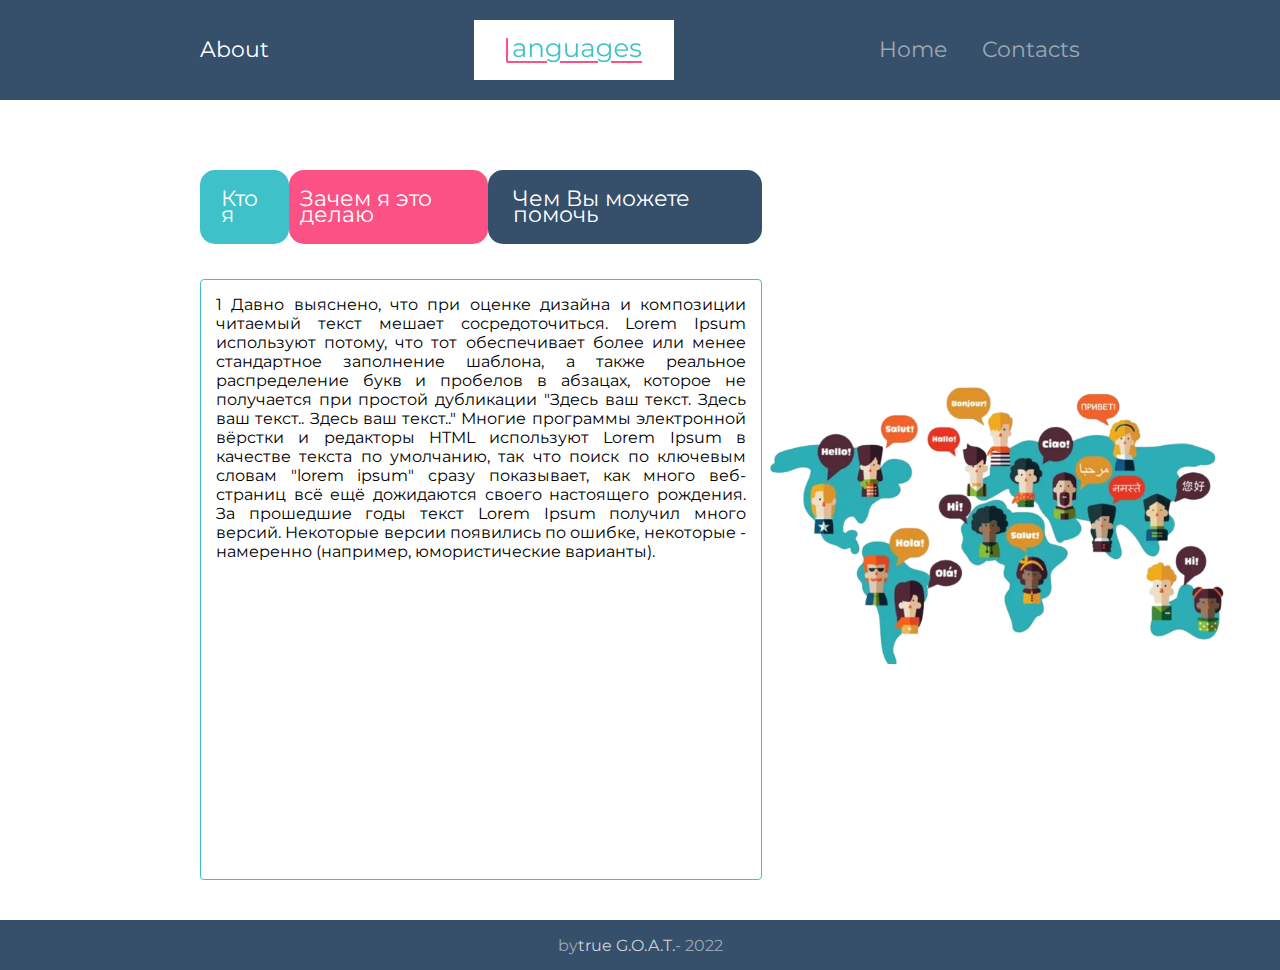
==== html/about.html @ 3a1118ba "Idk what is it" ====
<!DOCTYPE html>
<html lang="en">
<head>
    <meta charset="UTF-8">
    <meta http-equiv="X-UA-Compatible" content="IE=edge">
    <meta name="viewport" content="width=device-width, initial-scale=1.0">
    <link rel="icon" type="image/x-icon" href="../img/ico.ico">
    <link href="https://fonts.googleapis.com/css2?family=Montserrat&display=swap" rel="stylesheet">
    <link rel="stylesheet" href="../css/reset.css">
    <link rel="stylesheet" href="../css/global.css">
    <link rel="stylesheet" href="../css/header.css">
    <link rel="stylesheet" href="../css/footer.css">
    <link rel="stylesheet" href="../css/pages/about.css">
    <title>About</title>
</head>
<body>
    <div class="wrapper">
        <header class="header">
            <span class="header__span">About</span>
            <a class="logo-link" href="../index.html"><img class="logo" src="../img/logo.png" alt="logo"></a>
            <nav class="navigation">
                <ul class="navigation__list">
                    <li class="navigation__item">
                        <a class="navigation__link" href="../index.html">Home</a>
                    </li>
                    <li class="navigation__item">
                        <a class="navigation__link" href="contacts.html">Contacts</a>
                    </li>
                </ul>
            </nav>
        </header>
        <main class="main">
            <div class="main__inner">
                <div class="main__tabs">
                    <div class="tabs__wrapper">
                        <div class="tabs__container">
                            <a class="tabs__link sky" href="#tab1">Кто я</a>
                            <a class="tabs__link pink" href="#tab2">Зачем я это делаю</a>
                            <a class="tabs__link blue" href="#tab3">Чем Вы можете помочь</a>
                        </div>
                        <div class="tabs__content">
                           <div class="tabs__item sky-border" id="tab1">1 Давно выяснено, что при оценке дизайна и композиции 
                            читаемый текст мешает сосредоточиться. Lorem Ipsum 
                            используют потому, что тот обеспечивает более или менее 
                            стандартное заполнение шаблона, а также реальное 
                            распределение букв и пробелов в абзацах, которое не 
                            получается при простой дубликации "Здесь ваш текст. 
                            Здесь ваш текст.. Здесь ваш текст.." Многие программы 
                            электронной вёрстки и редакторы HTML используют Lorem 
                            Ipsum в качестве текста по умолчанию, так что поиск по 
                            ключевым словам "lorem ipsum" сразу показывает, как много 
                            веб-страниц всё ещё дожидаются своего настоящего рождения. 
                            За прошедшие годы текст Lorem Ipsum получил много версий. 
                            Некоторые версии появились по ошибке, некоторые - 
                            намеренно (например, юмористические варианты).</div>
                            <div class="tabs__item pink-border" id="tab2">2 Давно выяснено, что при оценке дизайна и композиции 
                            читаемый текст мешает сосредоточиться. Lorem Ipsum 
                            используют потому, что тот обеспечивает более или менее 
                            стандартное заполнение шаблона, а также реальное 
                            распределение букв и пробелов в абзацах, которое не 
                            получается при простой дубликации "Здесь ваш текст. 
                            Здесь ваш текст.. Здесь ваш текст.." Многие программы 
                            электронной вёрстки и редакторы HTML используют Lorem 
                            Ipsum в качестве текста по умолчанию, так что поиск по 
                            ключевым словам "lorem ipsum" сразу показывает, как много 
                            веб-страниц всё ещё дожидаются своего настоящего рождения. 
                            За прошедшие годы текст Lorem Ipsum получил много версий. 
                            Некоторые версии появились по ошибке, некоторые - 
                            намеренно (например, юмористические варианты).</div>
                            <div class="tabs__item blue-border" id="tab3">3 Давно выяснено, что при оценке дизайна и композиции 
                            читаемый текст мешает сосредоточиться. Lorem Ipsum 
                            используют потому, что тот обеспечивает более или менее 
                            стандартное заполнение шаблона, а также реальное 
                            распределение букв и пробелов в абзацах, которое не 
                            получается при простой дубликации "Здесь ваш текст. 
                            Здесь ваш текст.. Здесь ваш текст.." Многие программы 
                            электронной вёрстки и редакторы HTML используют Lorem 
                            Ipsum в качестве текста по умолчанию, так что поиск по 
                            ключевым словам "lorem ipsum" сразу показывает, как много 
                            веб-страниц всё ещё дожидаются своего настоящего рождения. 
                            За прошедшие годы текст Lorem Ipsum получил много версий. 
                            Некоторые версии появились по ошибке, некоторые - 
                            намеренно (например, юмористические варианты).</div> 
                        </div>
                    </div>
                </div>
                <div class="main__img">
                    <img class="img" src="../img/img.png" alt="image">
                </div>
            </div>  
        </main>
        <footer class="footer">
            by <span class="footer__span"> true G.O.A.T.</span> - 2022
        </footer>
        <script src="../js/tabs.js"></script>
    </div>
</body>
</html>
---- css/global.css ----
/* ===== global ===== */
html,
body{
    height: 100%;
}

.wrapper{
    display: flex;
    flex-direction: column;
    min-height: 100%;
}
.main{
    flex: 1 0 auto;
}
.footer{
    flex: 0 0 auto;
}

/* global styles */
.btn{
    background-color: #364F6B;

    color: #fff;
    font-family: Montserrat;
    font-style: normal;
    font-weight: normal;
    font-size: 16px;
    line-height: 21px;

    max-width: 108px;
    min-height: 38px;

    border-radius: 15px;
    border: none;

    cursor: pointer;
}
.inpt{
    border-radius: 4px;
    border: 1px solid #364F6B;

    padding: 7px 16px;

    height: 38px;
}
---- css/header.css ----
/* ===== header ===== */
header{
    min-height: 100px;
    background-color: #364F6B;
    
    display: flex;
    justify-content: space-between;
    align-items: center;

    padding: 20px 200px;

    font-family: Montserrat;
    font-style: normal;
    font-weight: normal;
    font-size: 22px;
    line-height: 16px;
}
.header__span{
    color: #fff;
}
.navigation__list{
    display: flex;
}
.navigation__link{
    color: rgba(255, 255, 255, 0.5);
    transition: all 0.3s;
}
.navigation__link:hover{
    color: #fff;
}
.navigation__item + .navigation__item{
    margin-left: 35px;
}
---- css/footer.css ----
/* ===== footer ===== */
footer{
    background-color: #364F6B;
    min-height: 50px;

    font-family: Montserrat;
    font-style: normal;
    font-weight: normal;
    font-size: 16px;
    line-height: 21px;
    color: rgba(255, 255, 255, 0.5);

    display: flex;
    align-items: center;
    justify-content: center;
}
.footer__span{
    color: rgba(255, 255, 255, 0.75);
}
---- css/pages/about.css ----
/* ===== style about ===== */
.main__inner{
    display: flex;
    justify-content: space-between;
    align-items: center;

    padding: 70px 40px 40px 200px;

    font-family: Montserrat;
    font-weight: normal;
}

/* tabs */
.tabs__container{
    margin-bottom: 35px;
    min-height: 60px;
    max-width: 770px;
    display: flex;
    justify-content: space-between;
    align-items: center;
}
.tabs__link{
    color: #fff;
    font-size: 22px;
    line-height: 16px;
    border-radius: 15px;
}
.sky{
    background-color: #3FC1C9;
    padding: 21px 21px;
}
.pink{
    background-color: #FC5185;
    padding: 21px 11px;
}
.blue{
    background-color: #364F6B;
    padding: 21px 25px;
}
.sky-border{
    border: 1px solid #3FC1C9;
    border-radius: 4px;
}
.pink-border{
    border: 1px solid #FC5185;
    border-radius: 4px;
}
.blue-border{
    border: 1px solid #364F6B;
    border-radius: 4px;
}
.tabs__item{
    text-align: justify;
    max-width: 770px;
    min-height: 601px;
    padding: 15px;
}
.none{
    display: none;
}
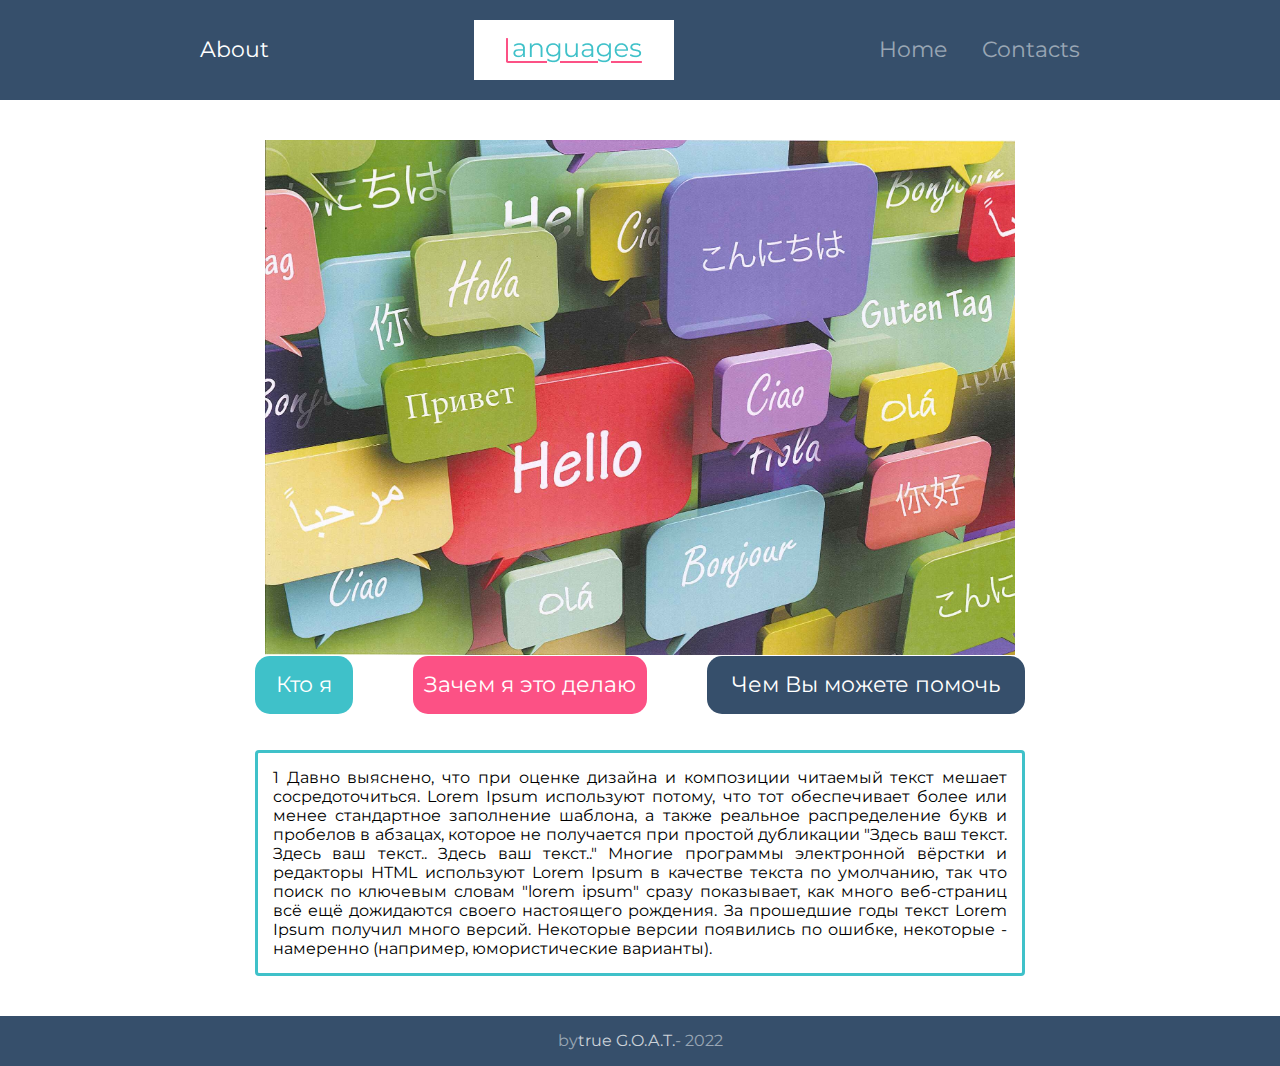
==== commit fa22faa9: "Addaptive" ====
--- a/html/about.html
+++ b/html/about.html
@@ -85,7 +85,7 @@
                     </div>
                 </div>
                 <div class="main__img">
-                    <img class="img" src="../img/img.png" alt="image">
+                    <img class="img" src="../img/img.jpg" alt="image">
                 </div>
             </div>  
         </main>
--- a/css/header.css
+++ b/css/header.css
@@ -30,4 +30,32 @@
 }
 .navigation__item + .navigation__item{
     margin-left: 35px;
+}
+.menu{
+    display: none;
+}
+.menu span{
+    background-color: #fff;
+    width: 25px;
+    height: 2px;
+    z-index: 2;
+    display: block;
+    margin: 7px 0;
+}
+
+/* ===== media ===== */
+@media (max-width: 920px){
+    .header{
+        padding: 0px;
+        justify-content: space-around;
+    }
+}
+
+@media (max-width: 525px){
+    .logo{
+        display: none;
+    }
+    .logo-link{
+        display: none;
+    }
 }--- a/css/pages/about.css
+++ b/css/pages/about.css
@@ -1,15 +1,25 @@
 /* ===== style about ===== */
 .main__inner{
     display: flex;
-    justify-content: space-between;
+    justify-content: space-around;
     align-items: center;
 
-    padding: 70px 40px 40px 200px;
+    padding: 40px 0;
 
     font-family: Montserrat;
     font-weight: normal;
+
+    min-height: 100vh;
 }
 
+.main__img{
+    max-width: 750px;
+    
+}
+.img{
+    width: 100%;
+    height: 100%;
+}
 /* tabs */
 .tabs__container{
     margin-bottom: 35px;
@@ -38,23 +48,50 @@
     padding: 21px 25px;
 }
 .sky-border{
-    border: 1px solid #3FC1C9;
+    border: 3px solid #3FC1C9;
     border-radius: 4px;
 }
 .pink-border{
-    border: 1px solid #FC5185;
+    border: 3px solid #FC5185;
     border-radius: 4px;
 }
 .blue-border{
-    border: 1px solid #364F6B;
+    border: 3px solid #364F6B;
     border-radius: 4px;
 }
 .tabs__item{
     text-align: justify;
     max-width: 770px;
-    min-height: 601px;
+    /* min-height: 601px; */
     padding: 15px;
 }
 .none{
     display: none;
+}
+
+/* ===== media ===== */
+@media (max-width: 1550px) {
+    .main__inner{
+        flex-direction: column;
+    }
+    .main__img{
+        order: -1;
+    }
+}
+
+@media (max-width: 800px){
+    .main__inner{
+        padding: 0px 15px;
+    }
+    .main__inner{
+        justify-content: start;
+        padding: 40px 0;
+    }
+    .main__tabs{
+        margin-top: 40px;
+    }
+}
+
+@media (max-width: 680px) {
+    
 }